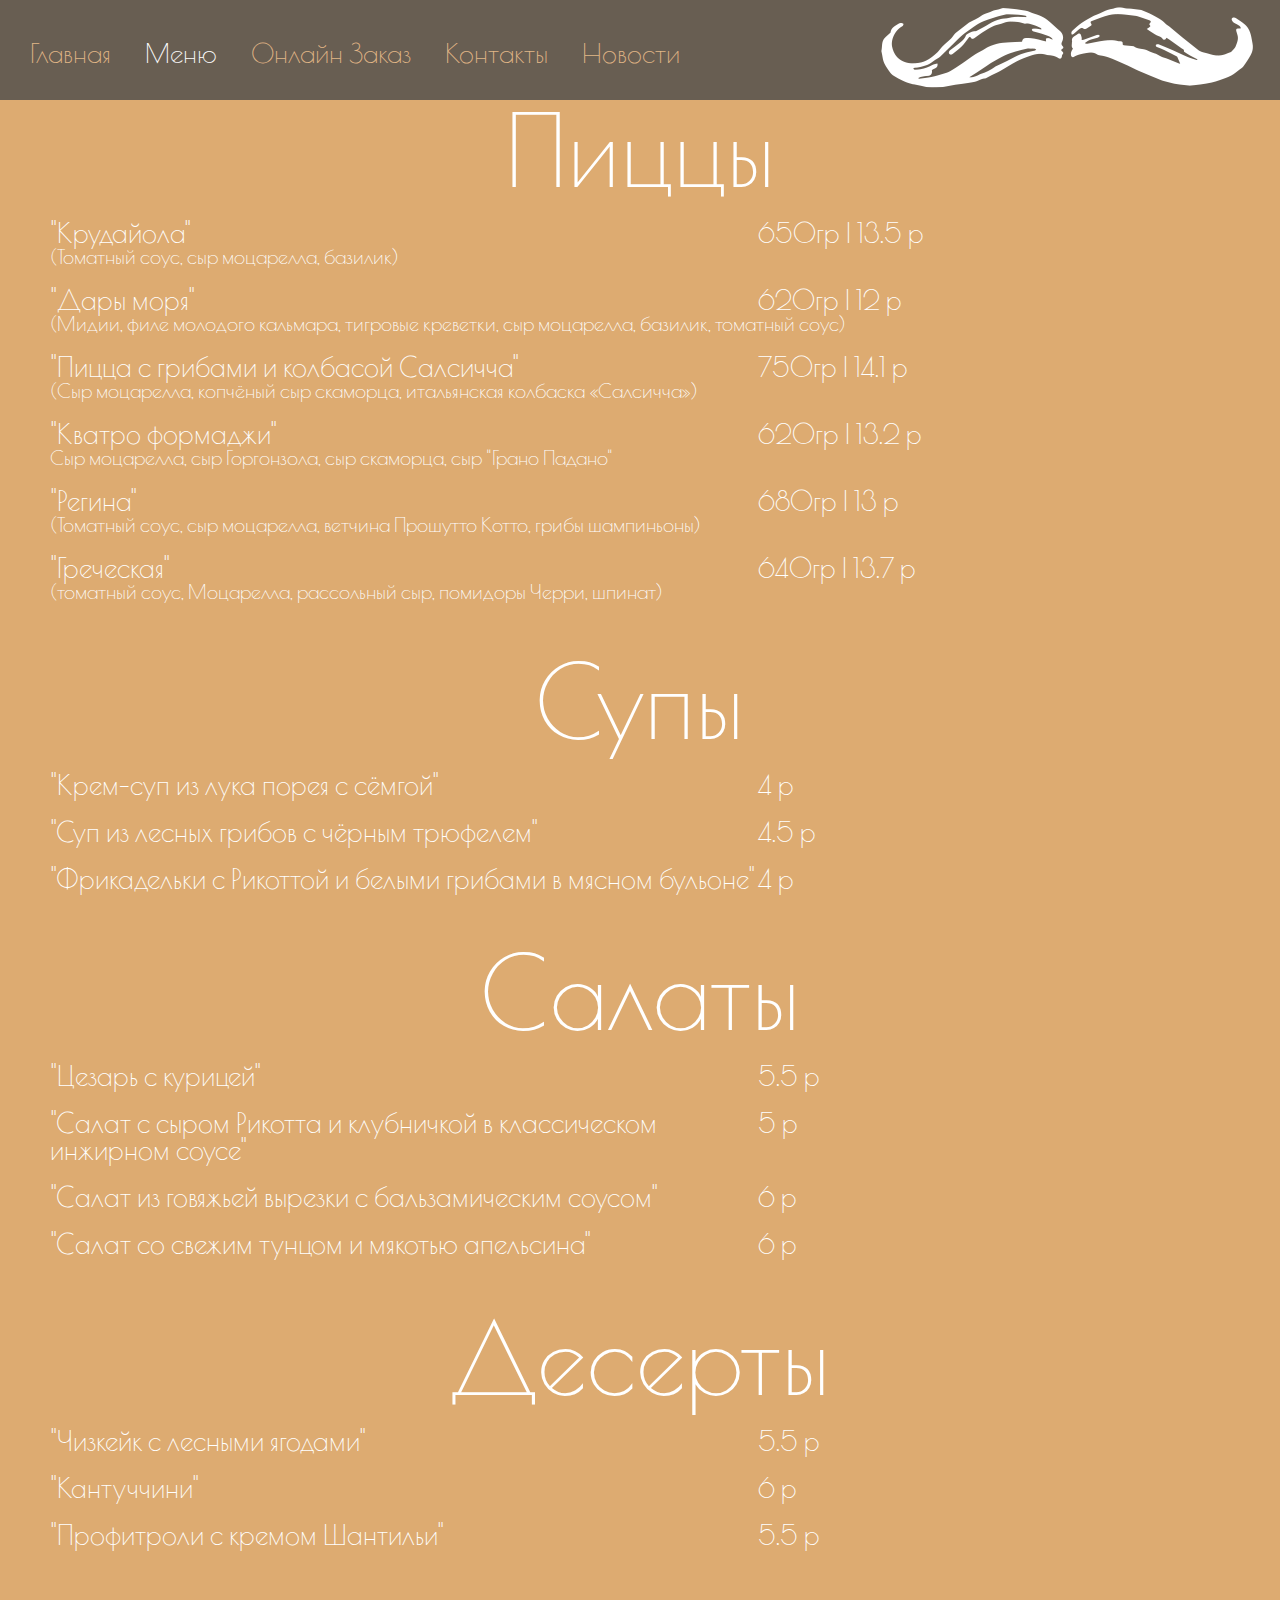
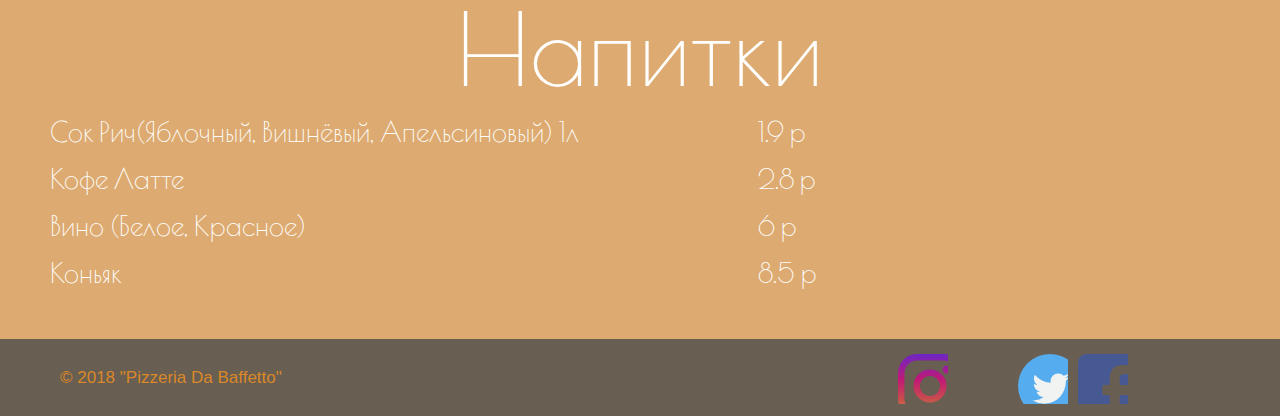
==== html/menus.html @ 7d790e35 "add new file in branch gh-pages" ====
<!DOCTYPE html>
<html lang="ru">
<head>
        <meta charset="UTF-8">
        <title>Меню</title>
        <link href="https://fonts.googleapis.com/css?family=Poiret+One" rel="stylesheet">
        <link rel="stylesheet" href="../css/main1.css">
        <link rel="stylesheet" href="../css/menu.css">
        <link rel="stylesheet" href="../css/scroll.css">
        <link rel="shortcut icon" href="http://www.pizzeriabaffetto.it/wp-content/uploads/2017/03/Senza-titolo-1.png" />
        <link rel="stylesheet" href="https://cdnjs.cloudflare.com/ajax/libs/font-awesome/4.7.0/css/font-awesome.min.css">
        <script src="../java_script/menuu.js" async></script>
        <script src="../java_script/scrol.js" async></script>
</head>
<body>
<div class="click" onclick="topFunction()" id="myBtn" title="Go to top">
        <div class="arrows_up">

        </div>
</div>

<div class="mobile-container">

        <div class="topnav">
            <a href="#home" class="active"><img src="../foto/white.png" alt="photo"></a>
            <div id="myLinks">
                <a href="../index.html">Главная</a>
                <a href="../html/online.html">Онлайн Заказ</a>
                <a href="../html/time.html">Контакты</a>
                <a href="../html/news.html">Новости</a>
            </div>
            <a href="javascript:void(0);" class="icon" onclick="myFunction()">
                <i class="fa fa-bars"></i>
            </a>
        </div>
    </div>
    
<header>
        <div class="header-wrap">
                <nav>
                        <ul class="main-nav">
                                <li><a href="../index.html">Главная</a></li>
                                <li><a href="#" class="manchester">Меню</a></li>
                                <li><a href="../html/online.html">Онлайн Заказ</a></li>
                                <li><a href="../html/time.html">Контакты</a></li>
                                <li><a href="../html/news.html">Новости</a></li>
                        </ul>
                </nav>
                <div class="logo">
                        <img src="../foto/white.png" alt="white" class="image_header">
                </div>
        </div>
</header>
        <div class="color">
                <div>
                        <p class="header_text1">Пиццы</p>
                </div>

                <div class="end">
                        <p class="text_end">"Крудайола"</p>
                        <p class="euro_end">650гр | 13.5 р</p>
                </div>

                <div class="options">
                        <p>(Томатный соус, сыр моцарелла, базилик)</p>
                </div>
                <div class="end">
                        <p class="text_end">"Дары моря"</p>
                        <p class="euro_end">620гр | 12 р</p>
                </div>

                <div class="options">
                        <p>(Мидии, филе молодого кальмара, тигровые креветки, сыр моцарелла, базилик, томатный соус)</p>
                </div>

                <div class="end">
                        <p class="text_end">"Пицца с грибами и колбасой Салсичча"</p>
                        <p class="euro_end">750гр | 14.1 р</p>
                </div>

                <div class="options">
                        <p>(Cыр моцарелла, копчёный сыр скаморца, итальянская колбаска «Салсичча»)</p>
                </div>

                <div class="end">
                        <p class="text_end">"Кватро формаджи"</p>
                        <p class="euro_end">620гр | 13.2 р</p>
                </div>

                <div class="options">
                        <p>Сыр моцарелла, сыр Горгонзола, сыр скаморца, сыр "Грано Падано"</p>
                </div>

                <div class="end">
                        <p class="text_end">"Регина"</p>
                        <p class="euro_end">680гр | 13 р</p>
                </div>

                <div class="options">
                        <p>(Томатный соус, сыр моцарелла, ветчина Прошутто Котто, грибы шампиньоны)</p>
                </div>
                <div class="end">
                        <p class="text_end">"Греческая"</p>
                        <p class="euro_end">640гр | 13.7 р</p>
                </div>

                <div class="options">
                        <p>(томатный соус, Моцарелла, рассольный сыр, помидоры Черри, шпинат)</p>
                </div>


                <div>
                        <p class="header_text2">Супы</p>
                </div>

                <div class="end">
                        <p class="text_end">"Крем-суп из лука порея с сёмгой"</p>
                        <p class="euro_end">4 р</p>
                </div>


                <div class="end">
                        <p class="text_end">"Суп из лесных грибов с чёрным трюфелем"</p>
                        <p class="euro_end">4.5 р</p>
                </div>


                <div class="end">
                        <p class="text_end">"Фрикадельки с Рикоттой и белыми грибами в мясном бульоне"</p>
                        <p class="euro_end">4 р</p>
                </div>

                <div>
                        <p class="header_text2">Салаты</p>
                </div>

                <div class="end">
                        <p class="text_end">"Цезарь с курицей"</p>
                        <p class="euro_end">5.5 р</p>
                </div>

                <div class="end">
                        <p class="text_end">"Салат с сыром Рикотта и клубничкой в классическом инжирном соусе"</p>
                        <p class="euro_end">5 р</p>
                </div>

                <div class="end">
                        <p class="text_end">"Салат из говяжьей вырезки с бальзамическим соусом"</p>
                        <p class="euro_end">6 р</p>
                </div>

                <div class="end">
                        <p class="text_end">"Салат со свежим тунцом и мякотью апельсина"</p>
                        <p class="euro_end">6 р</p>
                </div>

                <div>
                        <p class="header_text2">Десерты</p>
                </div>
                <div class="end">
                        <p class="text_end">"Чизкейк с лесными ягодами"</p>
                        <p class="euro_end"> 5.5 р</p>
                </div>

                <div class="end">
                        <p class="text_end">"Кантуччини"</p>
                        <p class="euro_end">6 р</p>
                </div>

                <div class="end">
                        <p class="text_end">"Профитроли с кремом Шантильи"</p>
                        <p class="euro_end">5.5 р</p>
                </div>

                <div>
                        <p class="header_text2">Напитки</p>
                </div>
                <div class="end">
                        <p class="text_end">Сок Рич(Яблочный, Вишнёвый, Апельсиновый) 1л</p>
                        <p class="euro_end">1.9 р</p>
                </div>
                <div class="end">
                        <p class="text_end">Кофе Латте</p>
                        <p class="euro_end">2.8 р</p>
                </div>
                <div class="end">
                        <p class="text_end">Вино (Белое, Красное)</p>
                        <p class="euro_end">6 р</p>
                </div>
                <div class="end">
                        <p class="text_end">Коньяк</p>
                        <p class="euro_end">8.5 р</p>
                </div>
        </div>

        <footer>
                <div class="onion">
                        <div class="footer_btc">
                                <a href="../html/menu.html">© 2018 "Pizzeria Da Baffetto"</a>
                        </div>
                        <div class="insttator">
                                <div class="text">
                                        <a href="https://www.instagram.com/?hl=ru" class="bt"></a>
                                </div>
                        </div>
                        <div class="vkattor">
                                <div class="text">
                                        <a href="https://vk.com/" class="bt"></a>
                                </div>
                        </div>
                        <div class="twiteratto">
                                <div class="text">
                                        <a href="https://twitter.com/?lang=ru" class="bt"></a>
                                </div>
                        </div>
                        <div class="facetator">
                                <div class="text">
                                        <a href="https://www.facebook.com" class="bt"></a>
                                </div>
                        </div>
                </div>
        </footer>
</body>

</html>
---- css/main1.css ----
html, body, div, span, applet, object, iframe,
h1, h2, h3, h4, h5, h6, p, blockquote, pre,
a, abbr, acronym, address, big, cite, code,
del, dfn, em, img, ins, kbd, q, s, samp,
small, strike, strong, sub, sup, tt, var,
b, u, i, center,
dl, dt, dd, ol, ul, li,
fieldset, form, label, legend,
table, caption, tbody, tfoot, thead, tr, th, td,
article, aside, canvas, details, embed, 
figure, figcaption, footer, header, hgroup, 
menu, nav, output, ruby, section, summary,
time, mark, audio, video {
	margin: 0;
	padding: 0;
	border: 0;
	font-size: 100%;
	font: inherit;
	vertical-align: baseline;
}
/* HTML5 display-role reset for older browsers */
article, aside, details, figcaption, figure, 
footer, header, hgroup, menu, nav, section {
	display: block;
}
body {
	line-height: 1;
}
ol, ul {
	list-style: none;
}
blockquote, q {
	quotes: none;
}
blockquote:before, blockquote:after,
q:before, q:after {
	content: '';
	content: none;
}
table {
	border-collapse: collapse;
	border-spacing: 0;
}
---- css/menu.css ----
.mobile-container {
    position: absolute;
    max-width: 480px;
    margin: auto;
    border-radius: 10px;
    z-index: 2;
  }
  
  .topnav {
    overflow: hidden;
    background-color: rgba(97, 96, 96, 0.589);
    position: relative;
  }
  
  .topnav #myLinks {
    display: none;
  }
  
  .topnav a {
    color: white;
    padding: 14px 16px;
    text-decoration: none;
    font-size: 17px;
    display: block;
  }
  
  .topnav a.icon {
    background: black;
    display: block;
    position: absolute;
    right: 0;
    top: 0;
  }
  
  .topnav a:hover {
    background-color: #ddd;
    color: black;
  }
  
  .active {
    opacity: rgba(226, 183, 135, 0.288);
    color: white;
  }
  
 
  .topnav img{
      width: 65px;
  }

@media all and (max-width: 3600px){
    .mobile-container{
        display: none;
    }
}
@media all and (max-width: 480px){
    .mobile-container{
        display: block;
        position: fixed;
        width: 100%;
    }
}
@media all and (max-width: 480px){
    header {
        display: none;
    }
}


header{
    width: 100%;
    background: rgb(104, 94, 82);
    position: fixed;
    top: 0;
}
header li{
    display: inline-block;
    margin-left: 30px;
    margin-top: 40px;
}
.manchester{
    color: white;
}
header a{
    text-decoration: none;
    color: rgb(226, 183, 135);
    font-size: 2.1vw;
    font-family: 'Poiret One', cursive;
}
header a:hover{
    color: rgb(0, 0, 0);
}
.header-wrap{
    width: 100%;
    height: 100px;
    margin: 0 auto;
    display: flex;
    justify-content: space-between;
}


.header_text1{
    font-size: 100px;
    color: rgb(255, 255, 255);
    text-align: center;
    box-sizing: border-box;
    font-family: 'Poiret One';
}

.header_text2{
    font-size: 100px;
    color: rgb(255, 255, 255);
    text-align: center;
    box-sizing: border-box;
    margin-top: 50px;
    font-family: 'Poiret One';
}

.end{
    display: flex;
    font-size:  27px;
    color: rgb(255, 255, 255);
    font-family: 'Poiret One';
    margin-top: 20px;
}
.euro_end{
    width: 40%;
}
.text_end{
    width: 60%;
}
.options{
    font-size:  20px;
    color: rgb(255, 255, 255);
    font-family: 'Poiret One';
}
.color{
    background-color: rgb(221, 171, 113);
    padding: 100px 50px 50px 50px;
}

.onion{
    display: flex;
}
footer{
    width: 100%;
    background: rgb(104, 94, 82);
    border-top: rgb(221, 171, 113) 2px solid;
}
.footer_btc{
    padding: 30px 60px;
    font-size: 17px;
    font-family: 'PT Sans', sans-serif;
    color: rgb(219, 136, 40);
    width: 60%;
}
.footer_btc:hover{
    color: rgb(0, 0, 0);
}
.footer_btc a{
    color: rgb(219, 136, 40);
    text-decoration: none;
}
.footer_btc a:hover{
    color: white;
    cursor: pointer;
}
.footer_icon{
    width: 40%;
}
.footer_icon img{
    padding: 10px;
}

 
 .facetator{
    background: url(../foto/facebook.png);
    width: 50px;
    height: 50px;
    overflow: hidden;
    position: relative;
    margin-top: 15px;
    margin-left: 10px;
}
.facetator:hover{
    background: url(../foto/facebook2.png) ;
}
a.bt{
    position: absolute;
    padding: 1000px;
}
.twiteratto{
    background: url(../foto/twitter.png);
    width: 50px;
    height: 50px;
    overflow: hidden;
    position: relative;
    margin-top: 15px;
    margin-left: 10px;
}
.twiteratto:hover{
    background: url(../foto/twitter2.png) ;
}
.vkattor{
    background: url(../foto/vk.png);
    width: 50px;
    height: 50px;
    overflow: hidden;
    position: relative;
    margin-top: 15px;
    margin-left: 10px;
}
.vkattor:hover{
    background: url(../foto/vk2.png) ;
}
.insttator{
    background: url(../foto/instagram.png);
    width: 50px;
    height: 50px;
    overflow: hidden;
    position: relative;
    margin-top: 15px;
    margin-left: 10px;
}
.insttator:hover{
    background: url(../foto/instagram2.png) ;
}
::-webkit-scrollbar{
    background: #f0ec03;
    width: 14px;
}
::-webkit-scrollbar-track{
    box-shadow: inset 0 0 10px white;
    border-radius: 10px;
}
::-webkit-scrollbar-thumb{
    background: linear-gradient(125deg,#f1c40f, #f6b93b, #eb2f06);
    border-radius: 15px;
}


@media screen and (max-width: 958px){
    .end,
    .options{
        font-size: 25px;
    }
}
@media screen and (max-width: 904px){
    .end,
    .options{
        font-size: 23px;
    }
}
@media screen and (max-width: 820px){
    .end,
    .options{
        font-size: 21px;
    }
}
@media screen and (max-width: 758px){
    .end,
    .options{
        font-size: 19px;
    }
}
@media screen and (max-width: 578px){
    .end,
    .options{
        font-size: 18px;
    }
}
@media screen and (max-width: 531px){
    .end,
    .options{
        font-size: 16px;
    }
}
@media screen and (max-width: 800px){
    .header_text1{
        font-size: 80px;
    }
}
@media screen and (max-width: 600px){
    .header_text1{
        font-size: 70px;
    }
}

@media screen and (max-width: 1011px){
    .image_header{
       display: none;
    }
}

@media screen and (max-width: 840px){
    header a{
        font-size: 17px;
    }
}
@media screen and (max-width: 528px){
    header a{
        font-size: 2.5vw;
    }
}

@media all and (max-width: 800px) {
    .vkattor, .insttator, .twiteratto, .facetator{
        background-size: contain;
        width: 40px;
        height: 40px;
    }
}
@media all and (max-width: 762px) {
    .vkattor, .insttator, .twiteratto, .facetator{
        background-size: contain;
        width: 30px;
        height: 30px;
    }
}
@media all and (max-width: 655px) {
    .vkattor, .insttator, .twiteratto, .facetator{
        background-size: contain;
        width: 30px;
        height: 28px;
    }
}
@media all and (max-width: 584px) {
    .vkattor, .insttator, .twiteratto, .facetator{
        background-size: contain;
        width: 30px;
        height: 26px;
    }
}
@media all and (max-width: 523px) {
    .vkattor, .insttator, .twiteratto, .facetator{
        background-size: contain;
        width: 30px;
        height: 24px;
    }
}
@media all and (max-width: 473px) {
    .vkattor, .insttator, .twiteratto, .facetator{
        background-size: contain;
        width: 30px;
        height: 22px;
    }
}
@media all and (max-width: 800px) {
    .vkattor:hover, .insttator:hover, .twiteratto:hover, .facetator:hover{
        background-size: contain;
        width: 40px;
        height: 40px;
    }
}
@media all and (max-width: 762px) {
    .vkattor:hover, .insttator:hover, .twiteratto:hover, .facetator:hover{
        background-size: contain;
        width: 30px;
        height: 30px;
    }
}
@media all and (max-width: 655px) {
    .vkattor:hover, .insttator:hover, .twiteratto:hover, .facetator:hover{
        background-size: contain;
        width: 30px;
        height: 28px;
    }
}
@media all and (max-width: 584px) {
    .vkattor:hover, .insttator:hover, .twiteratto:hover, .facetator:hover{
        background-size: contain;
        width: 30px;
        height: 26px;
    }
}
@media all and (max-width: 523px) {
    .vkattor:hover, .insttator:hover, .twiteratto:hover, .facetator:hover{
        background-size: contain;
        width: 30px;
        height: 24px;
    }
}
@media all and (max-width: 473px) {
    .vkattor:hover, .insttator:hover, .twiteratto:hover, .facetator:hover{
        background-size: contain;
        width: 30px;
        height: 22px;
    }
}
---- css/scroll.css ----
html{ 
  scroll-behavior: smooth;
}
.arrows_up{
  border: solid black;
  border-width: 0 3px 3px 0;
  display: inline-block;
  padding: 3px;
  -webkit-transform: rotate(-135deg);
}
#myBtn {
    visibility: hidden;
    position: fixed;
    bottom: 60px;
    right: 30px;
    font-size: 18px;
    border: none;
    outline: none;
    background-color: rgb(201, 207, 114);
    color: white;
    cursor: pointer;
    padding: 25px;
    border-radius: 10px;
    z-index: 1;
  }
  
  #myBtn:hover {
    background-color: #555;
  }
  @media all and (max-width: 500px) {
    .click{
      display: none;
    }
  }
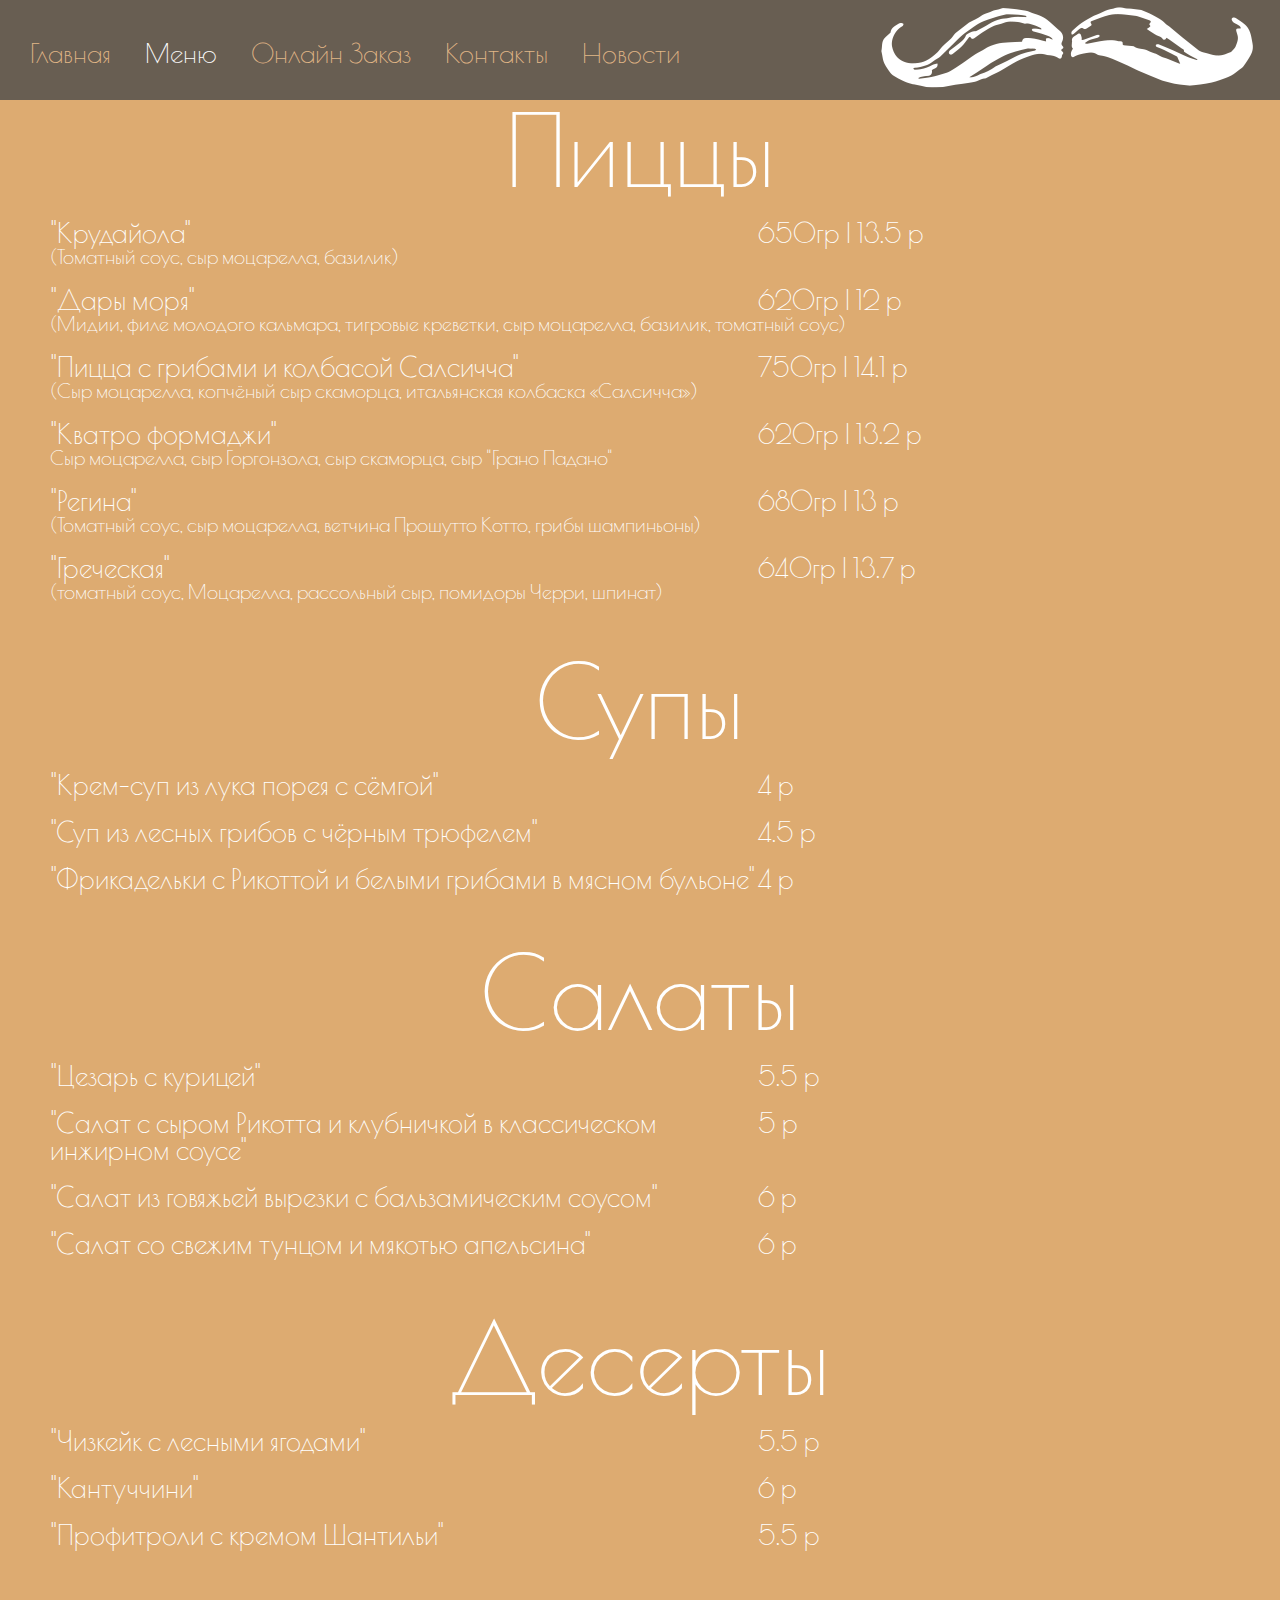
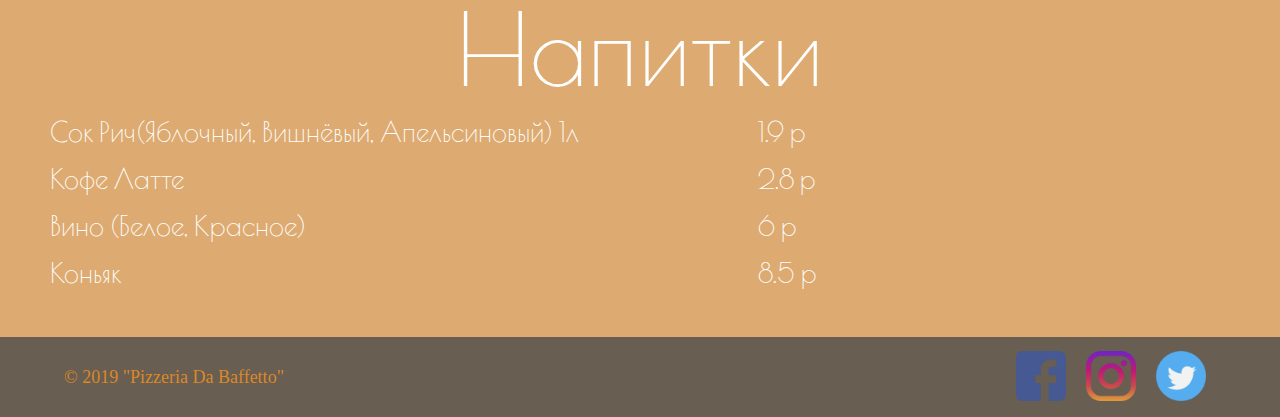
==== commit af0288e2: "fix mobile menu and footer" ====
--- a/html/menus.html
+++ b/html/menus.html
@@ -194,30 +194,20 @@
         </div>
 
         <footer>
-                <div class="onion">
-                        <div class="footer_btc">
-                                <a href="../html/menu.html">© 2018 "Pizzeria Da Baffetto"</a>
-                        </div>
-                        <div class="insttator">
-                                <div class="text">
-                                        <a href="https://www.instagram.com/?hl=ru" class="bt"></a>
+                <div class="footer-info">
+                        <div class="footer-whole">
+                                <div class="footer-common">
+                                        <!--общий блок -->
+                                        <div class="footer-left test">
+                                                <a href="#">© 2019 "Pizzeria Da Baffetto"</a>
+                                        </div>
+                                        <div class="footer-right test">
+                                                <a href="#"><img src="../foto/facebook.png" alt="facebook"></a>
+                                                <a href="#"><img src="../foto/instagram.png" alt="instagram"></a>
+                                                <a href="#"><img src="../foto/twitter.png" alt="twitter"></a>
+                                        </div>
                                 </div>
                         </div>
-                        <div class="vkattor">
-                                <div class="text">
-                                        <a href="https://vk.com/" class="bt"></a>
-                                </div>
-                        </div>
-                        <div class="twiteratto">
-                                <div class="text">
-                                        <a href="https://twitter.com/?lang=ru" class="bt"></a>
-                                </div>
-                        </div>
-                        <div class="facetator">
-                                <div class="text">
-                                        <a href="https://www.facebook.com" class="bt"></a>
-                                </div>
-                        </div>
                 </div>
         </footer>
 </body>
--- a/css/menu.css
+++ b/css/menu.css
@@ -1,7 +1,8 @@
 
 .mobile-container {
+    display: none;
     position: absolute;
-    max-width: 480px;
+    max-width: 991px;
     margin: auto;
     border-radius: 10px;
     z-index: 2;
@@ -48,16 +49,15 @@
       width: 65px;
   }
 
-@media all and (max-width: 3600px){
-    .mobile-container{
-        display: none;
-    }
-}
-@media all and (max-width: 480px){
+
+@media all and (max-width: 991px){
     .mobile-container{
         display: block;
         position: fixed;
         width: 100%;
+    }
+    .main-nav{
+        display: none;
     }
 }
 @media all and (max-width: 480px){
@@ -139,92 +139,58 @@
     padding: 100px 50px 50px 50px;
 }
 
-.onion{
-    display: flex;
-}
+
+
+
 footer{
     width: 100%;
-    background: rgb(104, 94, 82);
-    border-top: rgb(221, 171, 113) 2px solid;
-}
-.footer_btc{
-    padding: 30px 60px;
-    font-size: 17px;
-    font-family: 'PT Sans', sans-serif;
+}
+.footer-info{
+    background-color: rgb(104, 94, 82);
+}
+.footer-whole{
+    width: 90%;
+    justify-content: center;
+    margin: auto;
+}
+.footer-common{
+    display: flex;
+    justify-content: space-between;
+    flex-wrap: wrap;
+    height: 80px;
+}
+.test{
+    align-items: center;
+    display: flex;
+}
+.footer-left a{
+    text-decoration: none;
     color: rgb(219, 136, 40);
-    width: 60%;
-}
-.footer_btc:hover{
-    color: rgb(0, 0, 0);
-}
-.footer_btc a{
-    color: rgb(219, 136, 40);
-    text-decoration: none;
-}
-.footer_btc a:hover{
-    color: white;
-    cursor: pointer;
-}
-.footer_icon{
-    width: 40%;
-}
-.footer_icon img{
-    padding: 10px;
-}
-
- 
- .facetator{
-    background: url(../foto/facebook.png);
+    font-size: 18px;
+}
+.footer-left a:hover{
+    color: #ddd;
+}
+.footer-right a{
+    padding: 0px 10px;
+}
+.footer-right img{
     width: 50px;
-    height: 50px;
-    overflow: hidden;
-    position: relative;
-    margin-top: 15px;
-    margin-left: 10px;
-}
-.facetator:hover{
-    background: url(../foto/facebook2.png) ;
-}
-a.bt{
-    position: absolute;
-    padding: 1000px;
-}
-.twiteratto{
-    background: url(../foto/twitter.png);
-    width: 50px;
-    height: 50px;
-    overflow: hidden;
-    position: relative;
-    margin-top: 15px;
-    margin-left: 10px;
-}
-.twiteratto:hover{
-    background: url(../foto/twitter2.png) ;
-}
-.vkattor{
-    background: url(../foto/vk.png);
-    width: 50px;
-    height: 50px;
-    overflow: hidden;
-    position: relative;
-    margin-top: 15px;
-    margin-left: 10px;
-}
-.vkattor:hover{
-    background: url(../foto/vk2.png) ;
-}
-.insttator{
-    background: url(../foto/instagram.png);
-    width: 50px;
-    height: 50px;
-    overflow: hidden;
-    position: relative;
-    margin-top: 15px;
-    margin-left: 10px;
-}
-.insttator:hover{
-    background: url(../foto/instagram2.png) ;
-}
+}
+
+
+
+
+
+
+
+
+
+
+
+
+
+
 ::-webkit-scrollbar{
     background: #f0ec03;
     width: 14px;
